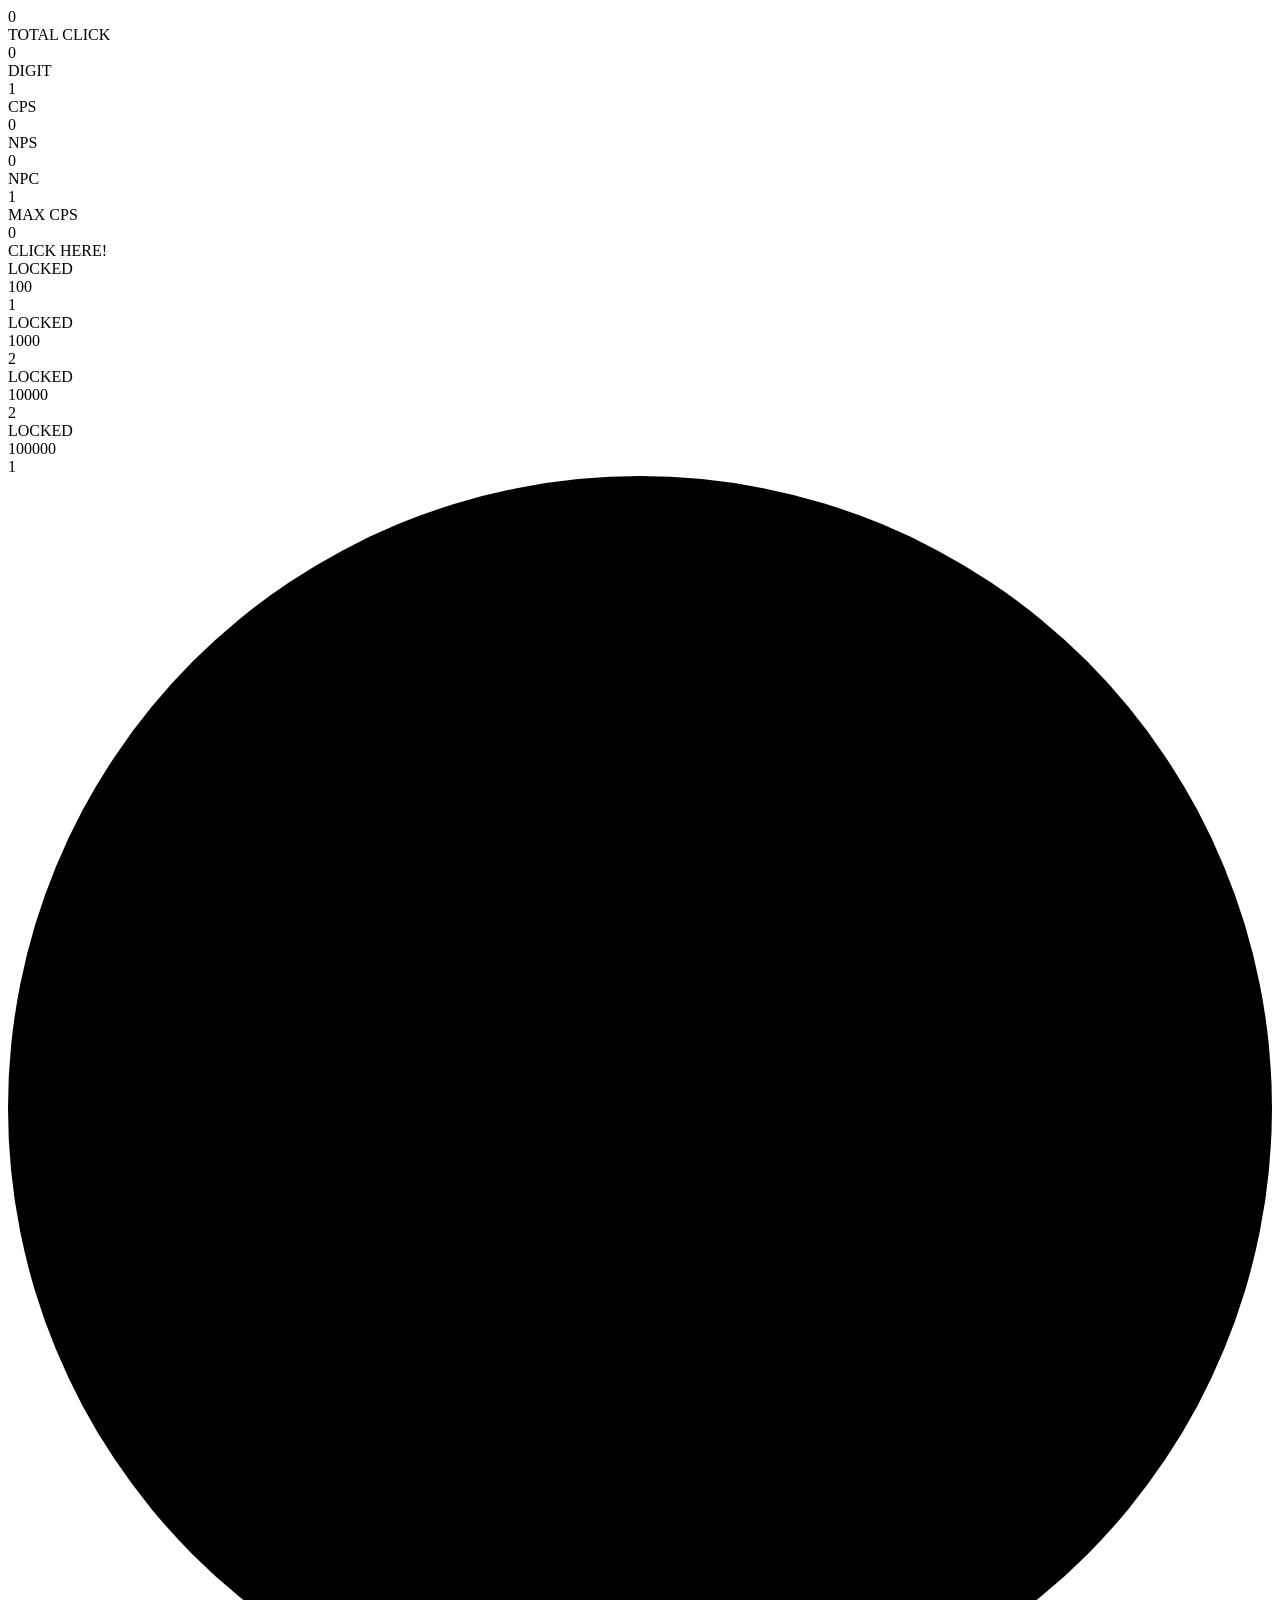
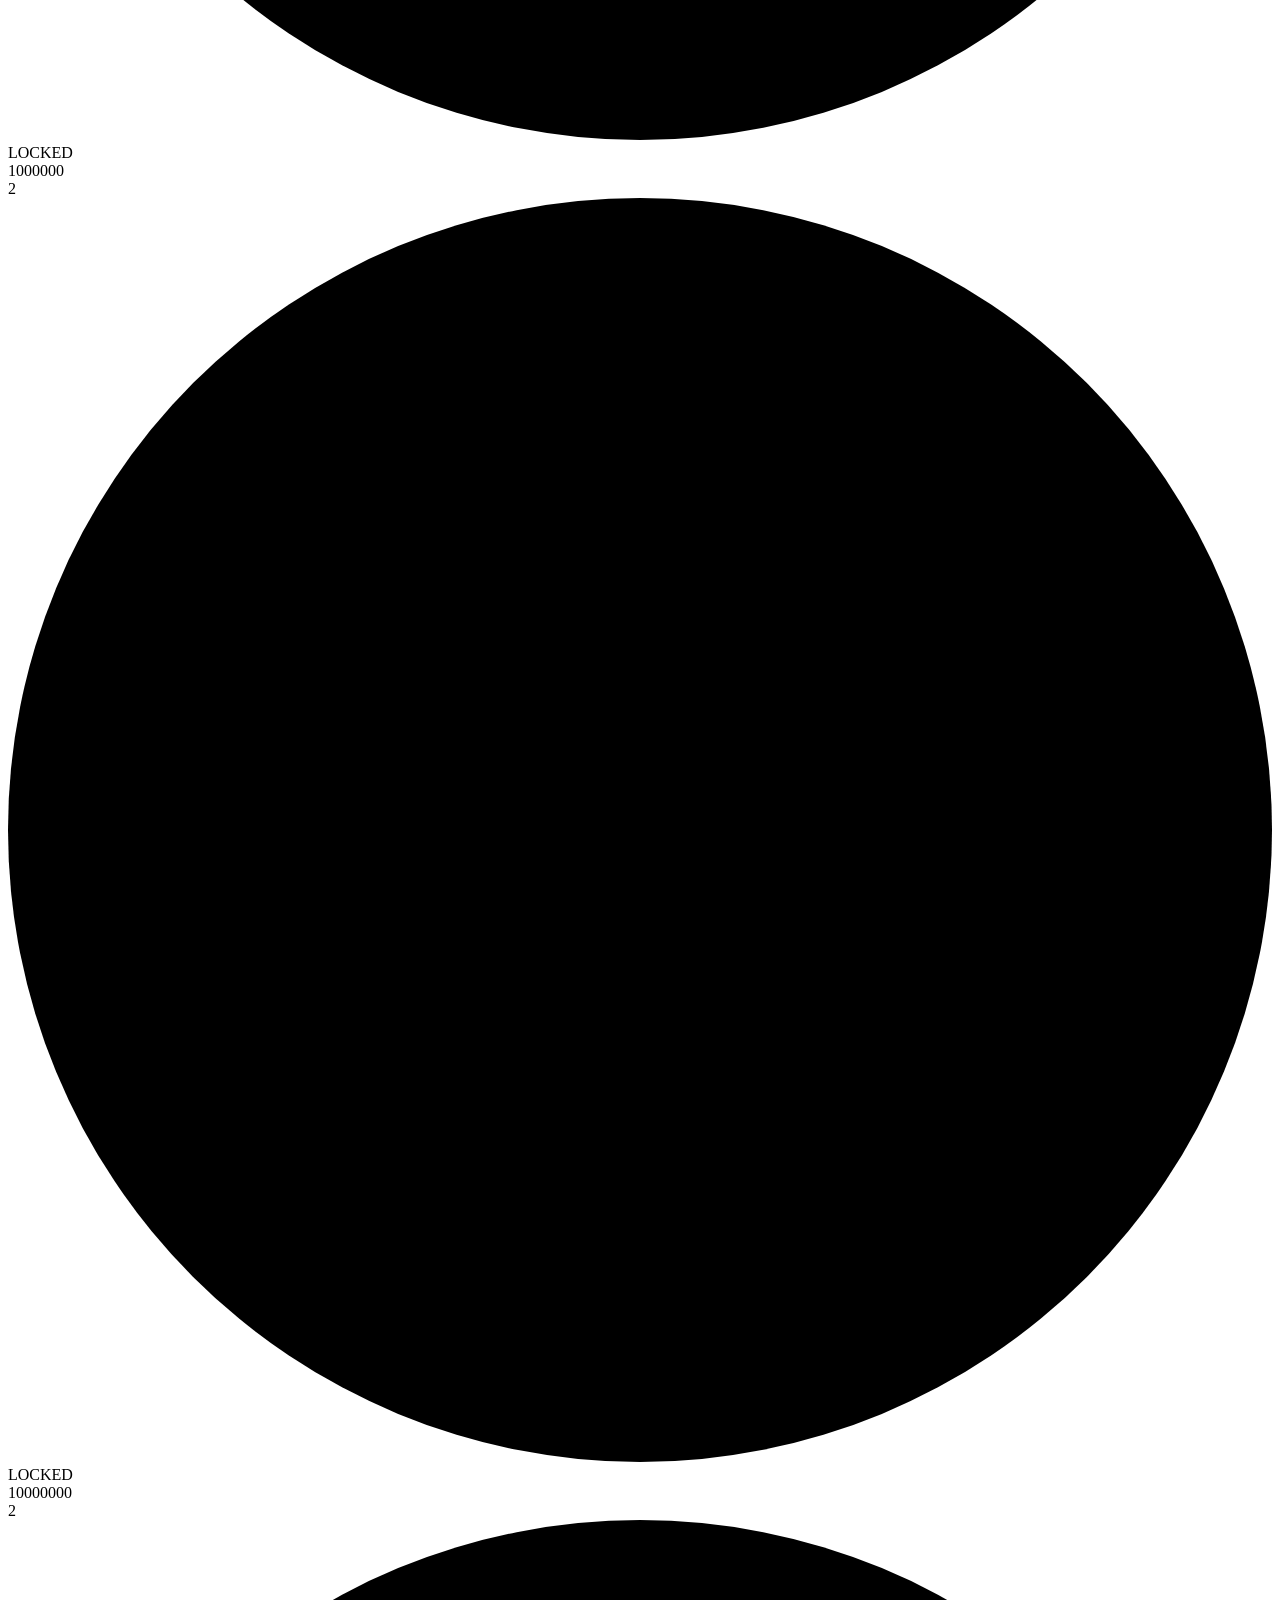
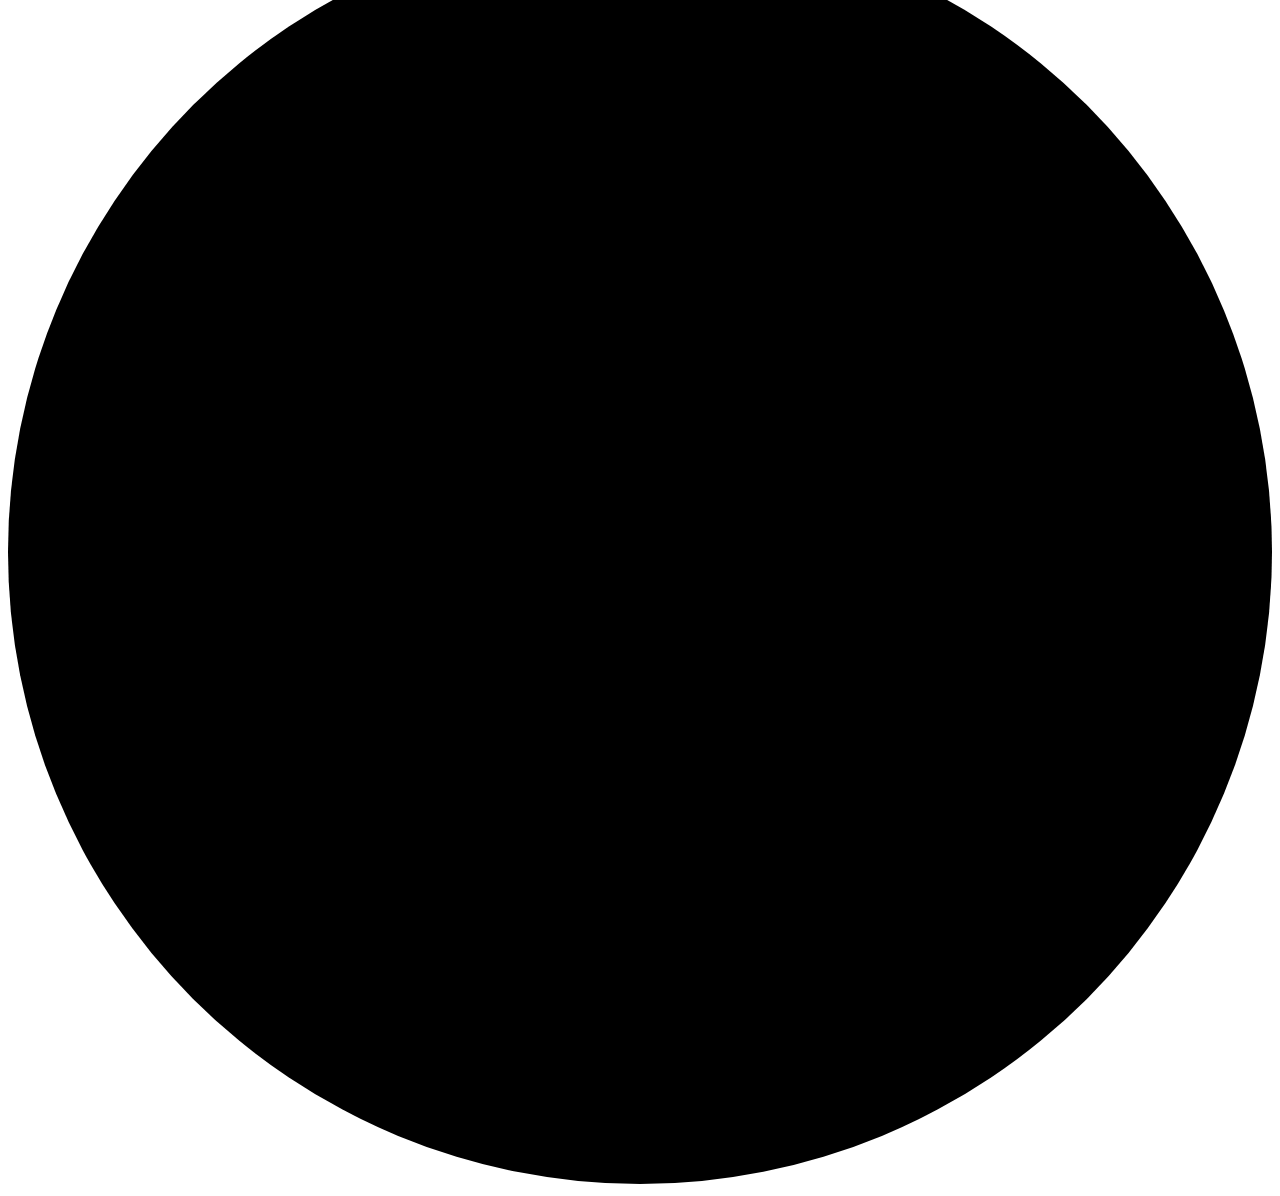
==== index.html @ a19b524f "Add files via upload" ====
<!DOCTYPE html>
<html lang="en">
<head>
	<meta http-equiv="Content-Type" content="text/html; charset=UTF-8">
	<title>CLICK</title>
	<link rel="stylesheet" href="./cmn/css/style.css">
</head>
<body>

	<div class="screen">
		<div class="number area">0</div>
		<div class="widgets area">
				<div class="widget">
					<div class="block total_click">
						<div class="label">TOTAL CLICK</div>
						<div class="value">0</div>
					</div>
					<div class="block digit">
						<div class="label">DIGIT</div>
						<div class="value">1</div>
					</div>
					<div class="block cps">
						<div class="label">CPS</div>
						<div class="value">0</div>
					</div>
					<div class="block nps">
						<div class="label">NPS</div>
						<div class="value">0</div>
					</div>
					<div class="block npc">
						<div class="label">NPC</div>
						<div class="value">1</div>
					</div>
					<div class="block max_cps">
						<div class="label">MAX CPS</div>
						<div class="value">0</div>
					</div>
				</div>
		</div>
		<div class="click area">
				<div class="click">CLICK HERE!</div>
		</div>
	</div>

	<div class="buttons">
		<div class="button">
				<div class="lock message">
					<div class="locked">LOCKED</div>
					<div class="terms">100</div>
				</div>
				<div class="unlock message">
					<div class="work" data-before="+" data-after="">1</div>
				</div>
		</div>
		<div class="button">
				<div class="lock message">
					<div class="locked">LOCKED</div>
					<div class="terms">1000</div>
				</div>
				<div class="unlock message">
					<div class="work" data-before="x" data-after="">2</div>
				</div>
		</div>
		<div class="button">
				<div class="lock message">
					<div class="locked">LOCKED</div>
					<div class="terms">10000</div>
				</div>
				<div class="unlock message">
					<div class="work" data-before="^" data-after="">2</div>
				</div>
		</div>
		<div class="button">
			<div class="lock message">
				<div class="locked">LOCKED</div>
				<div class="terms">100000</div>
			</div>
			<div class="unlock message">
				<div class="work" data-before="+" data-after="/s">1</div>
			</div>
			<svg class="svg" viewBox="0 0 64 64">
				<circle class="circle" cx="32" cy="32" r="32"/>
			</svg>
			<div class="back"></div>
		</div>
		<div class="button">
			<div class="lock message">
				<div class="locked">LOCKED</div>
				<div class="terms">1000000</div>
			</div>
			<div class="unlock message">
				<div class="work" data-before="x" data-after="/s">2</div>
			</div>
			<svg class="svg" viewBox="0 0 64 64">
				<circle class="circle" cx="32" cy="32" r="32"/>
			</svg>
			<div class="back"></div>
		</div>
		<div class="button">
			<div class="lock message">
				<div class="locked">LOCKED</div>
				<div class="terms">10000000</div>
			</div>
			<div class="unlock message">
				<div class="work" data-before="^" data-after="/s">2</div>
			</div>
			<svg class="svg" viewBox="0 0 64 64">
				<circle class="circle" cx="32" cy="32" r="32"/>
			</svg>
			<div class="back"></div>
		</div>
		<div class="button"></div>
		<div class="button"></div>
		<div class="button"></div>
		<div class="button"></div>
	</div>

	<script src="./cmn/js/js.js"></script>

</body></html>
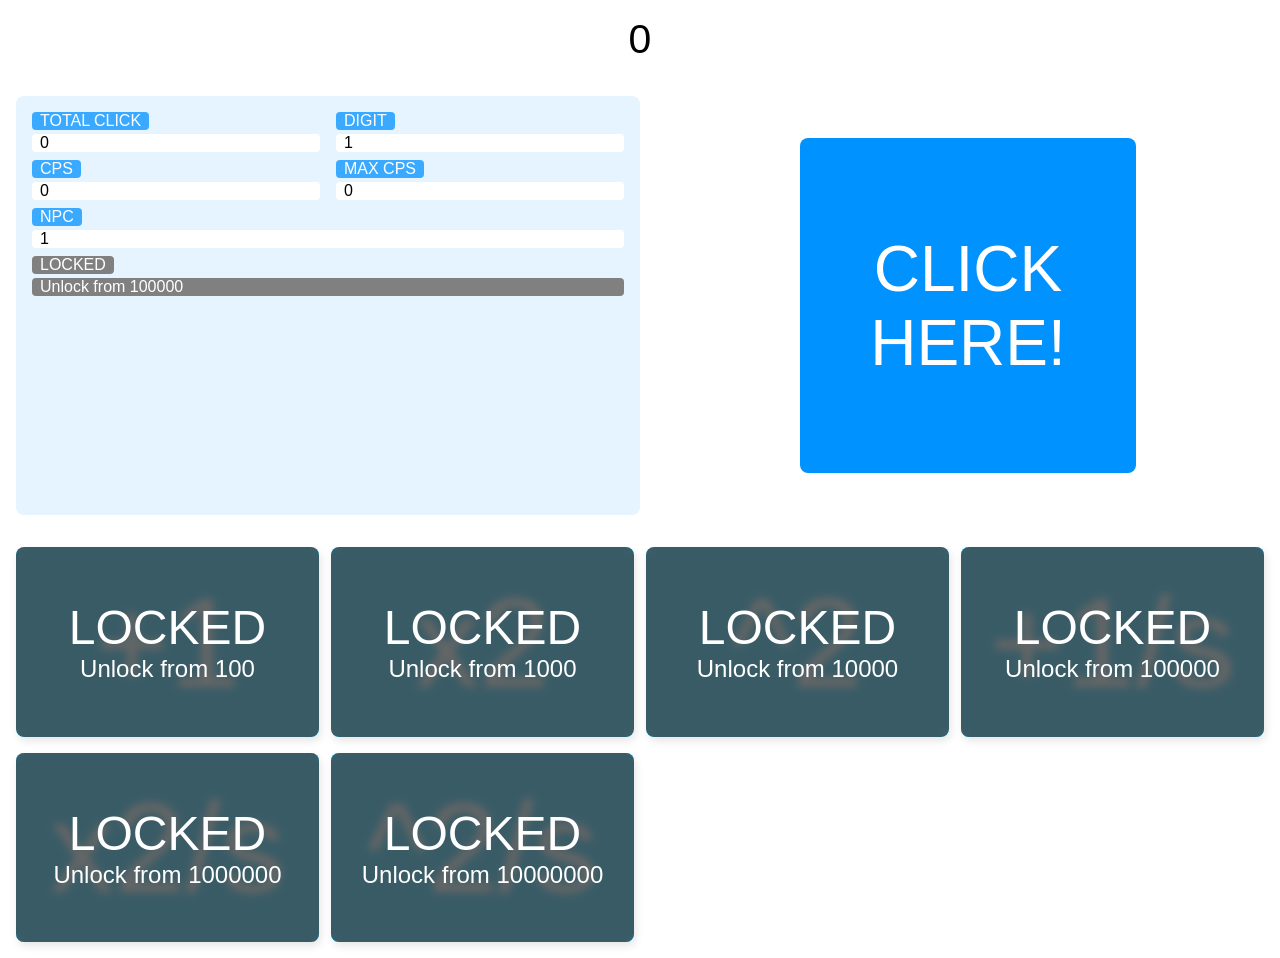
==== commit 18ab4937: "index.html" ====
--- a/index.html
+++ b/index.html
@@ -3,7 +3,7 @@
 <head>
 	<meta http-equiv="Content-Type" content="text/html; charset=UTF-8">
 	<title>CLICK</title>
-	<link rel="stylesheet" href="./cmn/css/style.css">
+	<link rel="stylesheet" href="./style.css">
 </head>
 <body>
 
@@ -115,6 +115,6 @@
 		<div class="button"></div>
 	</div>
 
-	<script src="./cmn/js/js.js"></script>
+	<script src="./js.js"></script>
 
-</body></html>+</body></html>
--- a/style.css
+++ b/style.css
@@ -0,0 +1,232 @@
+* {
+	user-select: none;
+	cursor: default;
+	margin: 0;
+	font-family: "Yu Gothic", "Hiragino Kaku Gothic ProN", sans-serif;
+}
+
+:root {
+	font-size: 1.25vw;
+}
+
+:root::-webkit-scrollbar {
+	display: none;
+}
+
+body {
+	display: flex;
+	flex-direction: column;
+	overflow-x: hidden;
+}
+
+div.screen {
+	width: calc(100vw - 2rem);
+	margin: 1rem;
+	aspect-ratio: 5 / 2;
+	display: grid;
+	grid-template:
+		"number number" calc(5vw + .5rem)
+		"widgets click" 1fr
+		/ calc(50vw - 1rem) calc(50vw - 1rem);
+	gap: .5rem 1rem;
+	.number.area {
+		width: calc(100vw - 2rem);
+		grid-area: number;
+		text-align: center;
+		font-size: 3.2vw;
+		overflow-x: auto;
+		overflow-y: hidden;
+	}
+	.widgets.area {
+		grid-area: widgets;
+		.widget {
+			width: calc(100% - 2rem);
+			height: calc(100% - 2rem);
+			padding: 1rem;
+			background-color: rgba(0, 146, 255, .1);
+			border-radius: .5rem;
+			display: grid;
+			grid-template:
+				"total_click digit" max-content
+				"cps max_cps" max-content
+				"npc npc" max-content
+				"nps nps" max-content
+				/ 1fr 1fr
+			;
+			gap: .5rem 1rem;
+			.block {
+				width: auto;
+				.label {
+					width: max-content;
+					background-color: rgba(0, 146, 255, 0.75);
+					color: white;
+					border-radius: .25rem;
+					padding-inline: .5rem;
+					font-size: 1.25vw;
+				}
+				.value {
+					width: calc(100% - 1rem);
+					background-color: white;
+					border-radius: .25rem;
+					padding-inline: .5rem;
+					margin-top: .25rem;
+					overflow: auto;
+					font-size: 1.25vw;
+				}
+			}
+			.total_click {
+				grid-area: total_click;
+			}
+			.digit {
+				grid-area: digit;
+			}
+			.cps {
+				grid-area: cps;
+			}
+			.max_cps {
+				grid-area: max_cps;
+			}
+			.nps {
+				grid-area: nps;
+			}
+			.npc {
+				grid-area: npc;
+			}
+		}
+	}
+	.click.area {
+		grid-area: click;
+		display: grid;
+		grid-template-rows: 80%;
+		grid-template-columns: auto;
+		justify-content: center;
+		align-content: center;
+		.click {
+			width: 100%;
+			font-size: 5vw;
+			aspect-ratio: 1 / 1;
+			border-radius: .5rem;
+			background-color: #0092ff;
+			color: white;
+			text-align: center;
+			display: grid;
+			align-items: center;
+			justify-content: center;
+			scale: 1;
+			transition: scale .1s 0s ease;
+		}
+		.click:active {
+			scale: .95;
+			transition: scale .1s 0s ease;
+		}
+	}
+}
+
+div.buttons {
+	width: calc(100vw - 2rem);
+	margin: 1rem;
+	display: grid;
+	gap: 1rem .75rem;
+	grid-template-columns:
+		repeat(auto-fit, minmax(300px, 1fr))
+	;
+	.button {
+		aspect-ratio: 8 / 5;
+		border-radius: .5rem;
+		background-color: rgba(30, 201, 255, 1);
+		box-shadow: 2px 4px 8px rgba(0, 0, 0, .1);
+		scale: 1;
+		transition: scale .1s 0s ease;
+		overflow: hidden;
+		position: relative;
+		.lock.message {
+			z-index: 1;
+			position: absolute;
+			top: 0;
+			left: 0;
+			width: 100%;
+			height: 100%;
+			background-color: rgba(64, 64, 64, .8);
+			backdrop-filter: blur(4px);
+			color: white;
+		text-align: center;
+		opacity: 1;
+			transition: opacity 1s 0s ease;
+			display: grid;
+			justify-content: center;
+			align-content: center;
+			.locked {
+				font-size: 3rem;
+			}
+			.terms {
+				font-size: 1.5rem;
+			}
+			.terms::before {
+				content: "Unlock from ";
+			}
+		}
+		.unlock.message {
+			.work {
+				position: absolute;
+				top: 50%;
+				left: 50%;
+				translate: -50% -50%;
+				color: white;
+				font-size: 8rem;
+			}
+			.work::before {
+				content: attr(data-before);
+			}
+			.work::after {
+				content: attr(data-after);
+			}
+		}
+		.svg {
+			width: 100%;
+			height: 100%;
+			background-color: rgba(128, 128, 128, 1);
+			position: absolute;
+			top: 0;
+			left: 0;
+			z-index: -2;
+			.circle {
+				fill:rgba(0, 0, 0, 0);
+				stroke: rgba(0, 171, 225, 1);
+				stroke-width: 64;
+				stroke-dasharray: 0, 201.06;
+				stroke-dashoffset: 50.4;
+				animation: none;
+			}
+		}
+		.back {
+			width: 100%;
+			height: 100%;
+			background-color: rgba(30, 201, 255, 1);
+			position: absolute;
+			top: 0;
+			left: 0;
+			z-index: -1;
+		}
+	}
+	.button.unlocked {
+		background-color: rgba(128, 128, 128, 1);
+		.lock.message {
+			opacity: 0;
+			transition: opacity 1s 0s ease;
+		}
+	}
+	.button.unlocked.clicked {
+		scale: .98;
+		transition: scale .1s 0s ease;
+	}
+	.button.unlocked.enable {
+	background-color: rgba(30, 201, 255, 1);
+	}
+	.button:empty {
+	display: none;
+	}
+}
+
+@keyframes pie {
+	100% {stroke-dasharray: 201.06, 0}
+}
